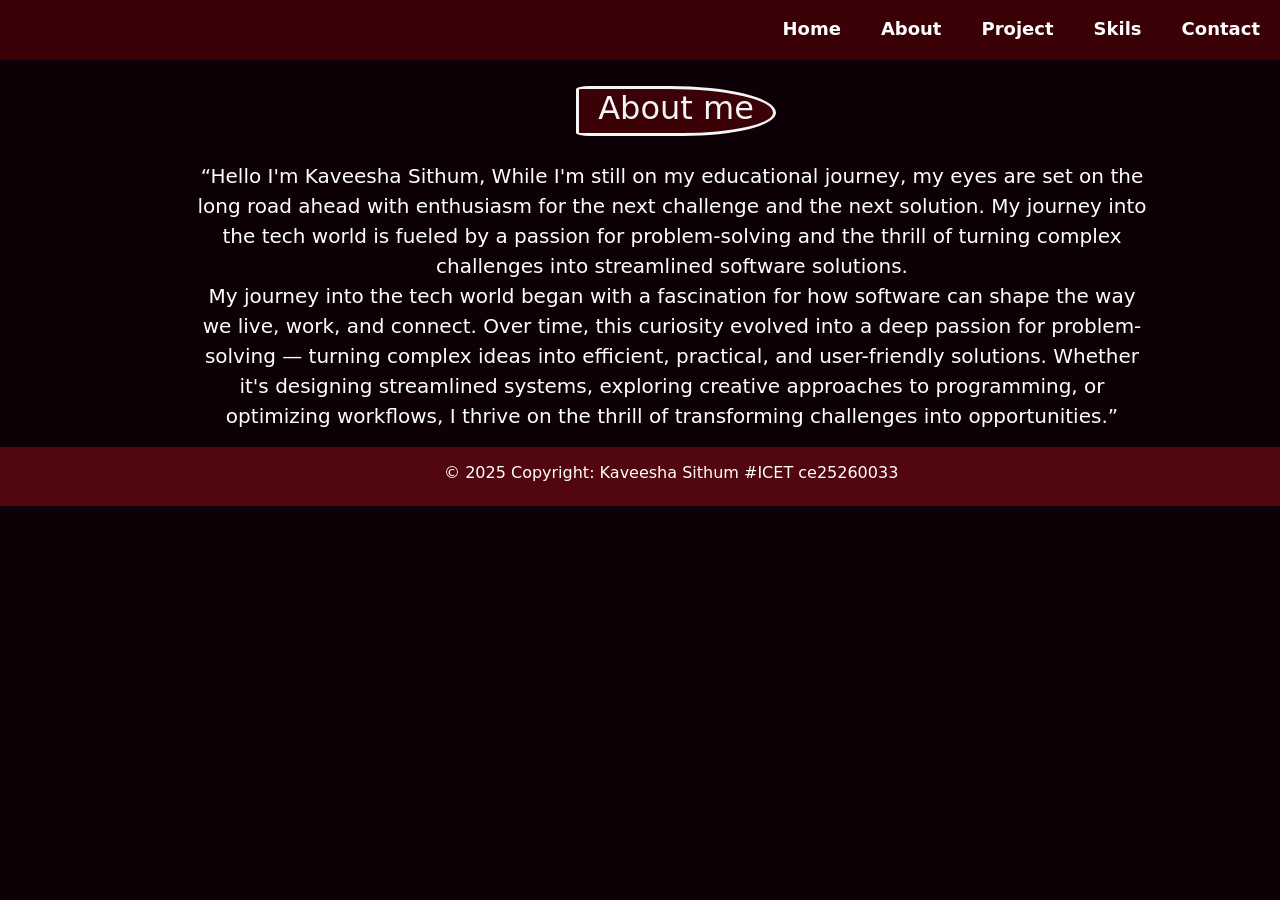
==== about.html @ ac1e4d2e "Add footer" ====
<!DOCTYPE html>
<html lang="en">

<head>
    <meta charset="UTF-8">
    <meta name="viewport" content="width=device-width, initial-scale=1.0">
    <title>MyPortfolio</title>
    <link href="https://cdn.jsdelivr.net/npm/bootstrap@5.3.7/dist/css/bootstrap.min.css" rel="stylesheet"
        integrity="sha384-LN+7fdVzj6u52u30Kp6M/trliBMCMKTyK833zpbD+pXdCLuTusPj697FH4R/5mcr" crossorigin="anonymous">
    <link rel="stylesheet" href="/assest/Styles.css">
</head>

<body style="background-color: #0D0006;">
    <div id="navbar">
        <li><a href="/index.html">Home</a></li>
        <li><a href="/about.html">About</a></li>
        <li><a href="">Project</a></li>
        <li><a href="">Skils</a></li>
        <li><a href="/contact.html">Contact</a></li>
    </div>
    <h2
        style="margin-left: 45%;margin-top: 2%; text-align: center;border-style: solid;border-radius: 10% 80% 70% 10%;color: whitesmoke;width: 200px;height: 50px;background-color:#3A0107;">
        About me</h2>
    <div class="aboutParagraph">
        <p>
            “Hello I'm Kaveesha Sithum, While I'm still on my educational journey, my eyes are set on the long road
            ahead with enthusiasm for the next challenge and the next solution. My journey into the tech world is
            fueled by a passion for problem-solving and the thrill of turning complex challenges into streamlined
            software solutions.<br>My journey into the tech world began with a fascination for how software can
            shape the way we live, work, and connect. Over time, this curiosity evolved into a deep passion for
            problem-solving — turning complex ideas into efficient, practical, and user-friendly solutions. Whether
            it's designing streamlined systems, exploring creative approaches to programming, or optimizing
            workflows, I thrive on the thrill of transforming challenges into opportunities.”
        </p>
    </div>

    <footer style="background-color: #4f020a;">
        <div class="text-center p-3" style="background-color: #52060d;">
            <h6 class="text-white" style="margin-left: 5%;"> © 2025 Copyright: Kaveesha Sithum #ICET ce25260033</h6>
        </div>
    </footer>
</body>

</html>
---- assest/Styles.css ----
* {
     margin: 0;
    padding: 0;
}

#navbar{
    display: flex;
    justify-items: right;
    justify-content: right;
    height: 60px;
    background-color:#3A0107;
    width: 100%;
}

#navbar li{
    list-style: none;
    padding: 0 20px;
    margin-top: 15px;
}

#navbar li a {
    text-decoration: none;
    font-size: 18px;
    font-weight: 600;
    color: white;
}

.hero{
    width: 100%;
    display: flex;
    background-color: #0D0006;
}

.aboutParagraph{
    margin-top: 2%;
    font-size: 20px;
    margin-left: 15%;
    text-align: center;
    width: 75%;
    color: white;
}
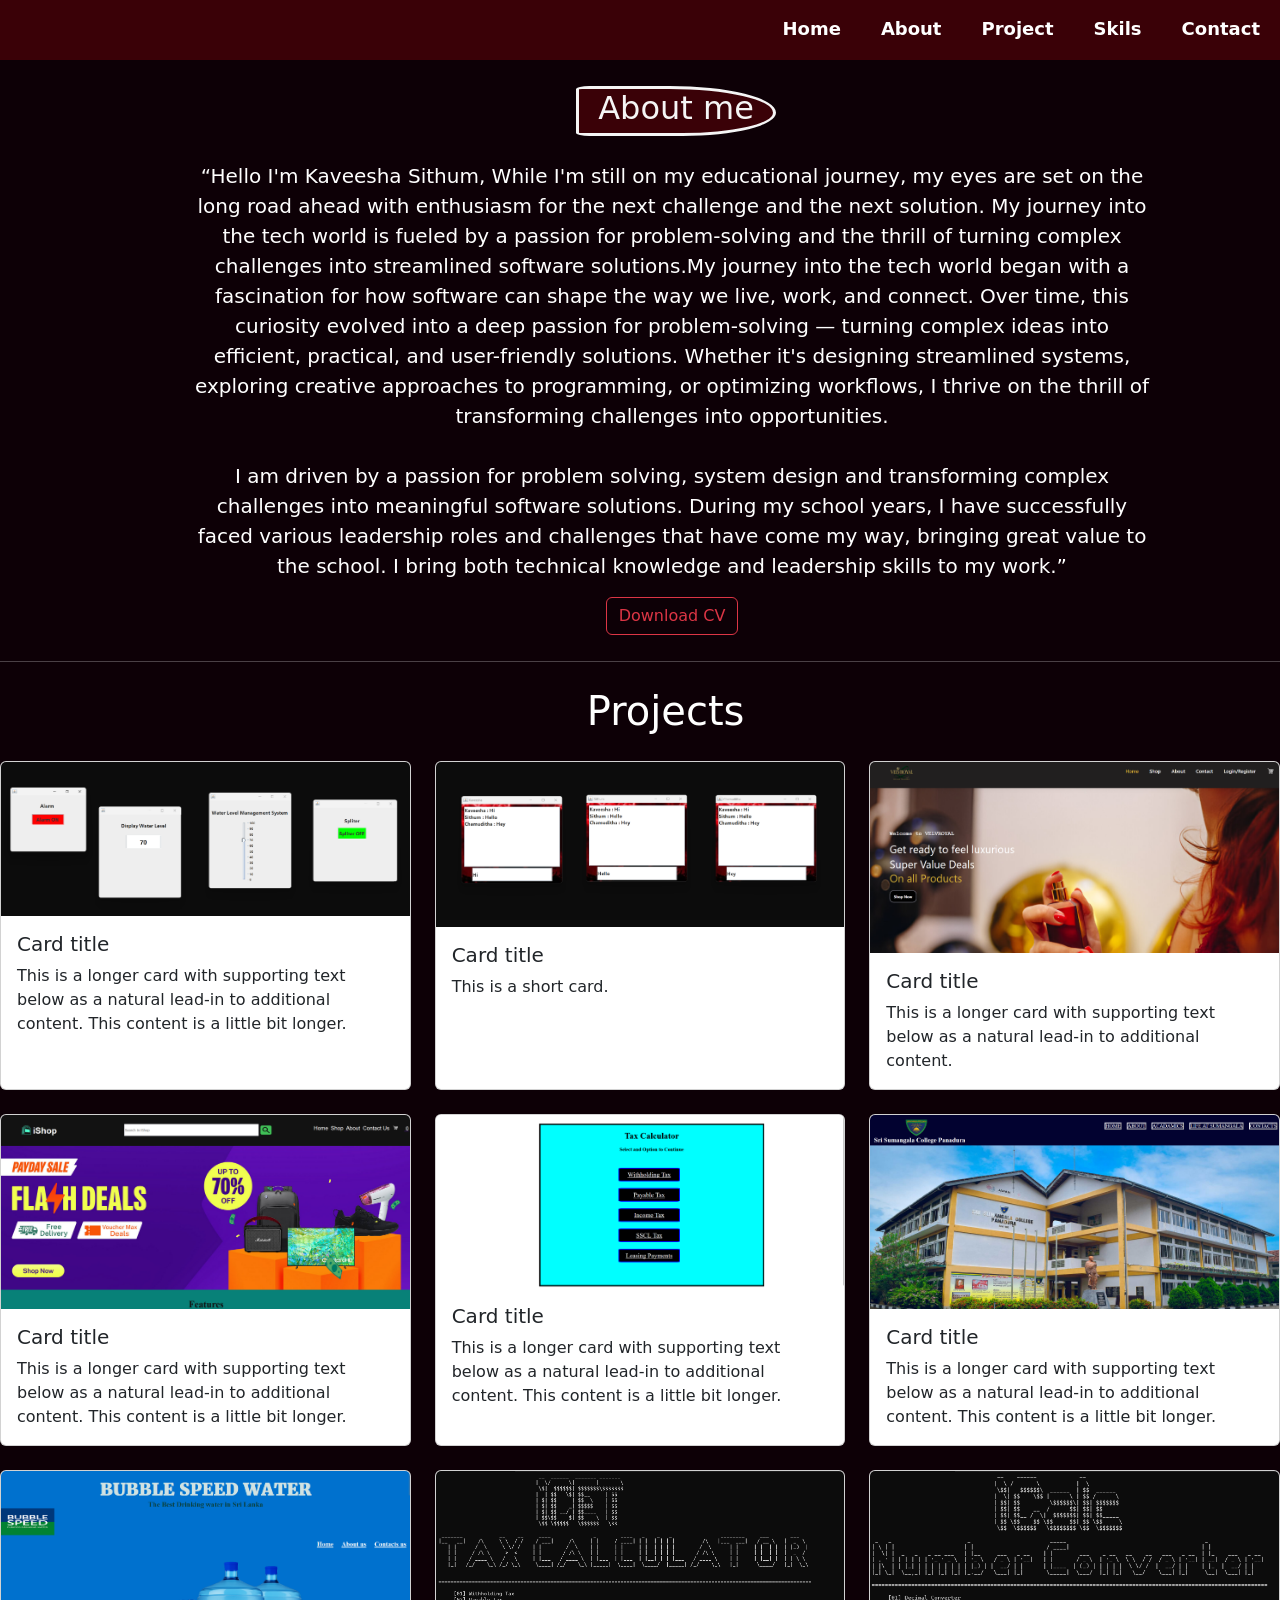
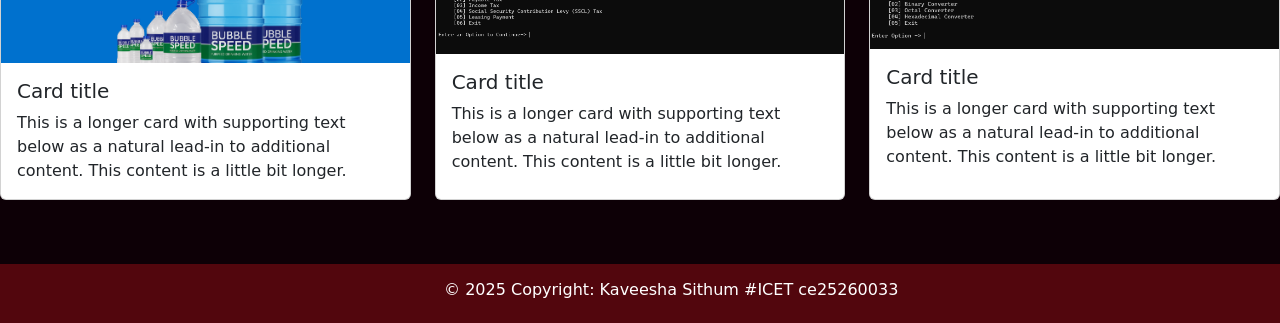
==== commit 4749cd63: "Add Projects Section" ====
--- a/about.html
+++ b/about.html
@@ -14,7 +14,7 @@
     <div id="navbar">
         <li><a href="/index.html">Home</a></li>
         <li><a href="/about.html">About</a></li>
-        <li><a href="">Project</a></li>
+        <li><a href="#Projects">Project</a></li>
         <li><a href="">Skils</a></li>
         <li><a href="/contact.html">Contact</a></li>
     </div>
@@ -26,15 +26,112 @@
             “Hello I'm Kaveesha Sithum, While I'm still on my educational journey, my eyes are set on the long road
             ahead with enthusiasm for the next challenge and the next solution. My journey into the tech world is
             fueled by a passion for problem-solving and the thrill of turning complex challenges into streamlined
-            software solutions.<br>My journey into the tech world began with a fascination for how software can
+            software solutions.My journey into the tech world began with a fascination for how software can
             shape the way we live, work, and connect. Over time, this curiosity evolved into a deep passion for
             problem-solving — turning complex ideas into efficient, practical, and user-friendly solutions. Whether
             it's designing streamlined systems, exploring creative approaches to programming, or optimizing
-            workflows, I thrive on the thrill of transforming challenges into opportunities.”
+            workflows, I thrive on the thrill of transforming challenges into opportunities.<br><br>I am driven by a
+            passion for problem solving, system design and transforming complex challenges into meaningful software
+            solutions. During my school years, I have successfully faced various leadership roles and challenges that
+            have come my way, bringing great value to the school. I bring both technical knowledge and leadership skills
+            to my work.”
         </p>
+        <a href="/assest/Kaveesha Sithum CV Resume.pdf"><button type="submit" class="btn btn-outline-danger" >Download
+                CV</button></a>
     </div>
 
-    <footer style="background-color: #4f020a;">
+<hr style="color: white;margin-top: 2%;">
+
+    <div id="Projects">
+        <h1 style="color: white;text-align: center;margin-top: 2%;margin-left: 4%;margin-bottom: 2%;">Projects</h1>
+        <div class="row row-cols-1 row-cols-md-3 g-4">
+  <div class="col">
+    <div class="card h-100">
+      <img src="/assest/Img/Screenshot 2025-08-12 125517.png" class="card-img-top" alt="...">
+      <div class="card-body">
+        <h5 class="card-title">Card title</h5>
+        <p class="card-text">This is a longer card with supporting text below as a natural lead-in to additional content. This content is a little bit longer.</p>
+      </div>
+    </div>
+  </div>
+  <div class="col">
+    <div class="card h-100">
+      <img src="/assest/Img/Screenshot 2025-08-12 124440.png" class="card-img-top" alt="...">
+      <div class="card-body">
+        <h5 class="card-title">Card title</h5>
+        <p class="card-text">This is a short card.</p>
+      </div>
+    </div>
+  </div>
+  <div class="col">
+    <div class="card h-100">
+      <img src="/assest/Img/Screenshot 2025-08-12 123827.png" class="card-img-top" alt="...">
+      <div class="card-body">
+        <h5 class="card-title">Card title</h5>
+        <p class="card-text">This is a longer card with supporting text below as a natural lead-in to additional content.</p>
+      </div>
+    </div>
+  </div>
+  <div class="col">
+    <div class="card h-100">
+      <img src="/assest/Img/Screenshot 2025-08-12 122940.png" class="card-img-top" alt="...">
+      <div class="card-body">
+        <h5 class="card-title">Card title</h5>
+        <p class="card-text">This is a longer card with supporting text below as a natural lead-in to additional content. This content is a little bit longer.</p>
+      </div>
+    </div>
+  </div>
+  <div class="col">
+    <div class="card h-100">
+      <img src="/assest/Img/Screenshot 2025-08-12 123257.png" class="card-img-top" alt="...">
+      <div class="card-body">
+        <h5 class="card-title">Card title</h5>
+        <p class="card-text">This is a longer card with supporting text below as a natural lead-in to additional content. This content is a little bit longer.</p>
+      </div>
+    </div>
+  </div>
+  <div class="col">
+    <div class="card h-100">
+      <img src="/assest/Img/Screenshot 2025-08-12 122008.png" class="card-img-top" alt="...">
+      <div class="card-body">
+        <h5 class="card-title">Card title</h5>
+        <p class="card-text">This is a longer card with supporting text below as a natural lead-in to additional content. This content is a little bit longer.</p>
+      </div>
+    </div>
+  </div>
+  <div class="col">
+    <div class="card h-100">
+      <img src="/assest/Img/Screenshot 2025-08-12 121720.png" class="card-img-top" alt="...">
+      <div class="card-body">
+        <h5 class="card-title">Card title</h5>
+        <p class="card-text">This is a longer card with supporting text below as a natural lead-in to additional content. This content is a little bit longer.</p>
+      </div>
+    </div>
+  </div>
+  <div class="col">
+    <div class="card h-100">
+      <img src="/assest/Img/Screenshot 2025-08-12 112551.png" class="card-img-top" alt="...">
+      <div class="card-body">
+        <h5 class="card-title">Card title</h5>
+        <p class="card-text">This is a longer card with supporting text below as a natural lead-in to additional content. This content is a little bit longer.</p>
+      </div>
+    </div>
+  </div>
+  <div class="col">
+    <div class="card h-100">
+      <img src="/assest/Img/Screenshot 2025-08-12 121251.png" class="card-img-top" alt="...">
+      <div class="card-body">
+        <h5 class="card-title">Card title</h5>
+        <p class="card-text">This is a longer card with supporting text below as a natural lead-in to additional content. This content is a little bit longer.</p>
+      </div>
+    </div>
+  </div>
+</div>
+
+
+    </div>
+
+    <footer style="background-color: #4f020a; margin-top: 5%;">
         <div class="text-center p-3" style="background-color: #52060d;">
             <h6 class="text-white" style="margin-left: 5%;"> © 2025 Copyright: Kaveesha Sithum #ICET ce25260033</h6>
         </div>
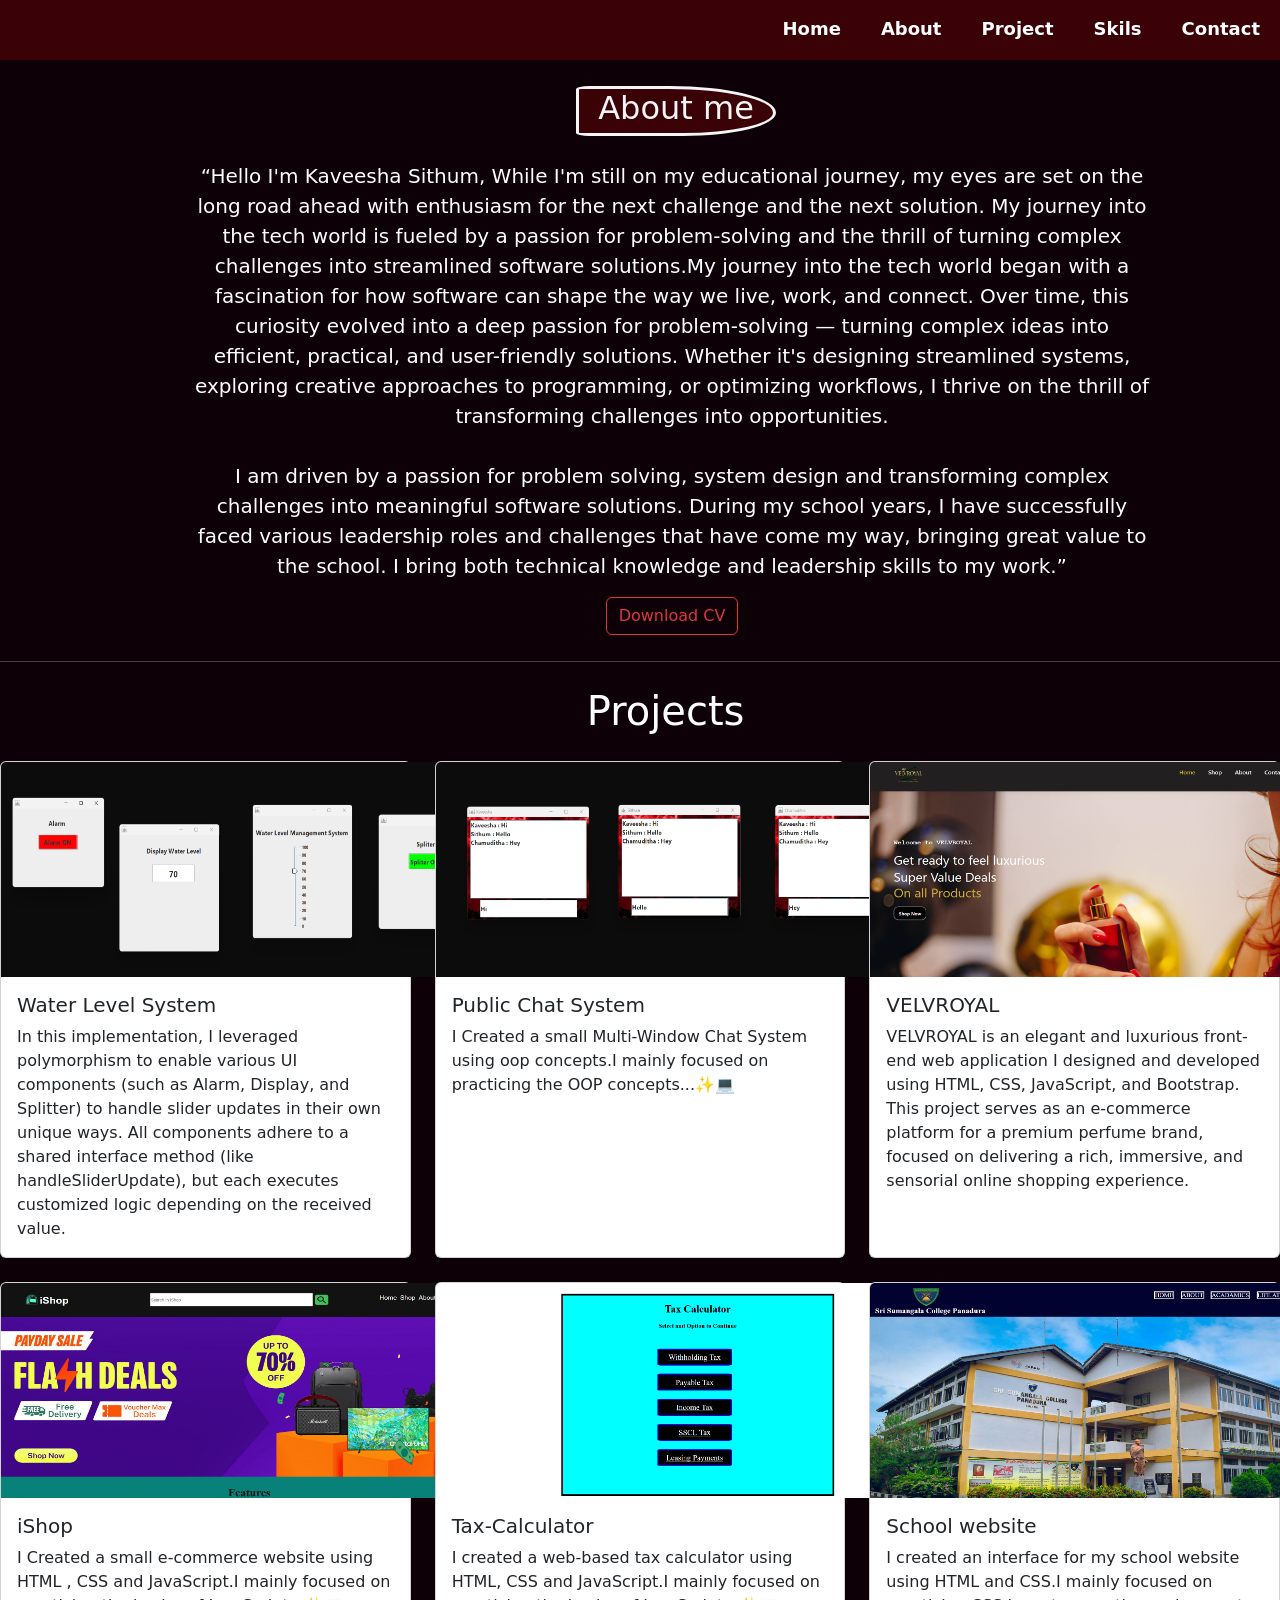
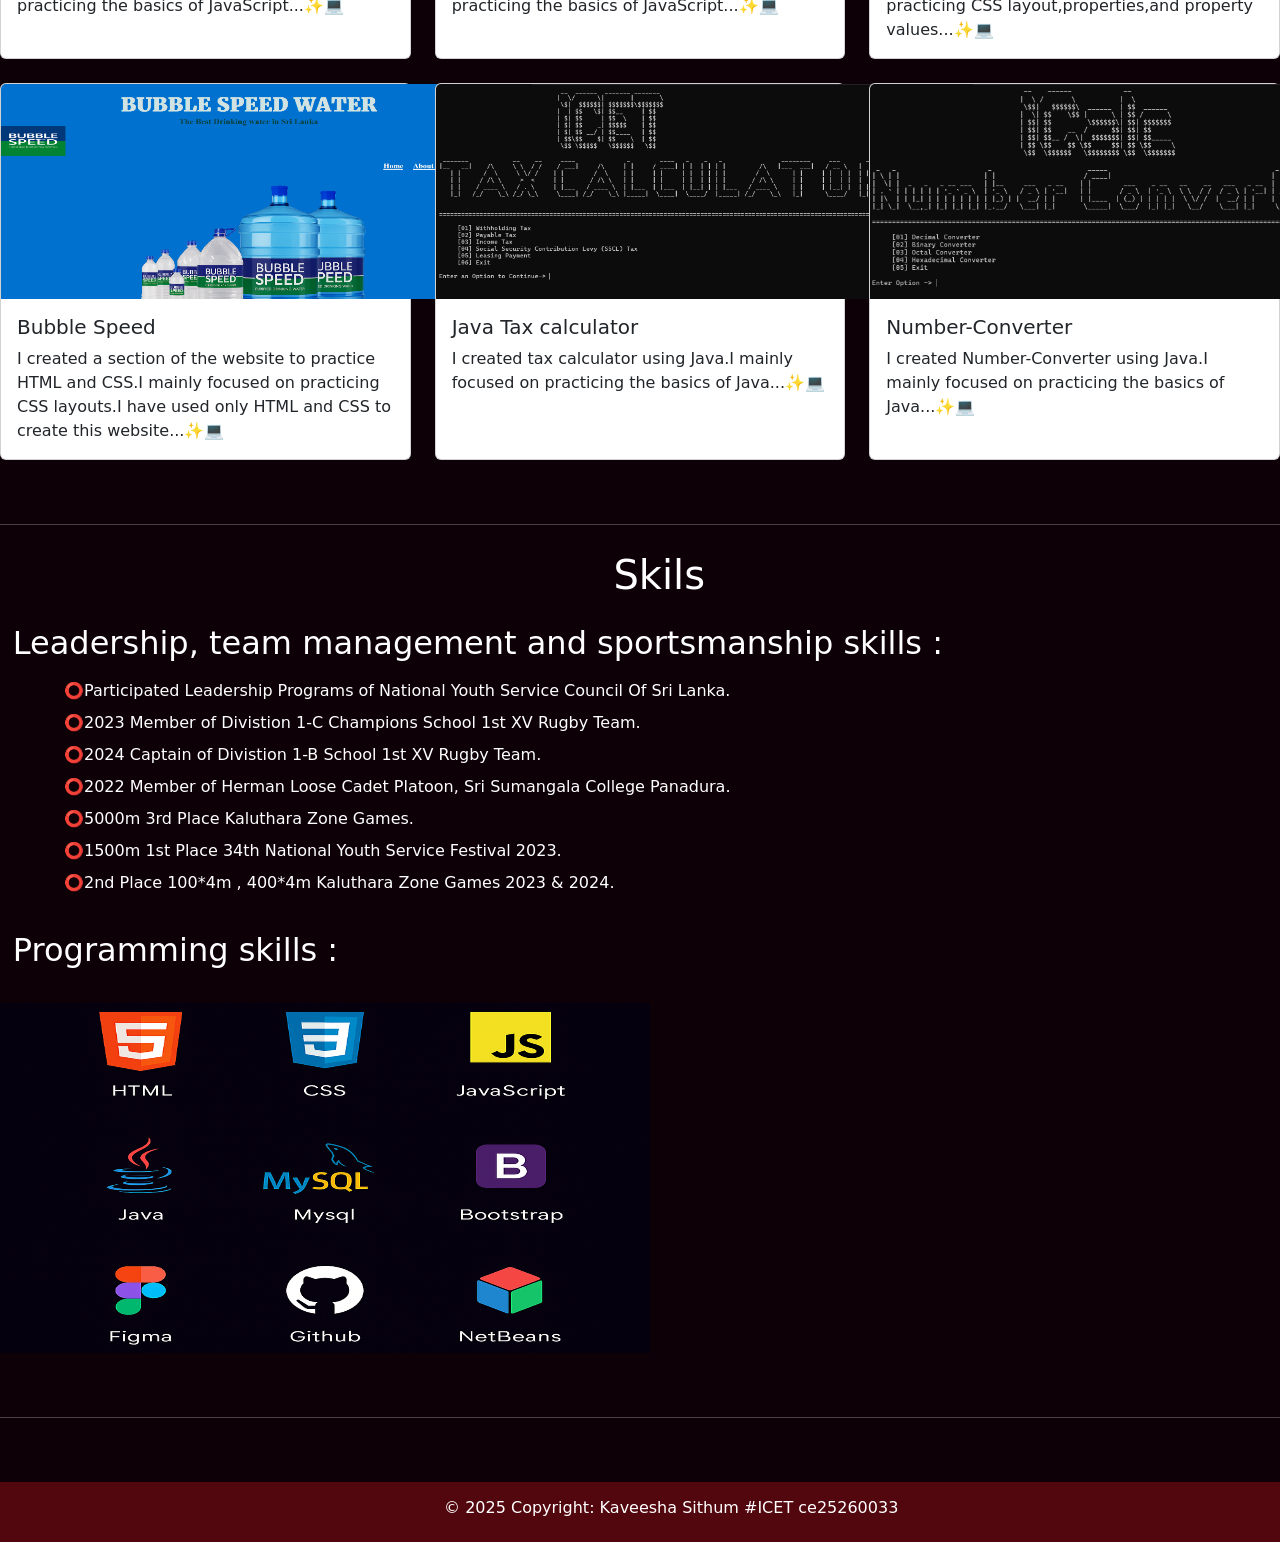
==== commit d8ce10a3: "completed About" ====
--- a/about.html
+++ b/about.html
@@ -15,7 +15,7 @@
         <li><a href="/index.html">Home</a></li>
         <li><a href="/about.html">About</a></li>
         <li><a href="#Projects">Project</a></li>
-        <li><a href="">Skils</a></li>
+        <li><a href="#Skils">Skils</a></li>
         <li><a href="/contact.html">Contact</a></li>
     </div>
     <h2
@@ -36,100 +36,145 @@
             have come my way, bringing great value to the school. I bring both technical knowledge and leadership skills
             to my work.”
         </p>
-        <a href="/assest/Kaveesha Sithum CV Resume.pdf"><button type="submit" class="btn btn-outline-danger" >Download
+        <a href="/assest/Kaveesha Sithum CV Resume.pdf"><button type="submit" class="btn btn-outline-danger">Download
                 CV</button></a>
     </div>
 
-<hr style="color: white;margin-top: 2%;">
+    <hr style="color: white;margin-top: 2%;">
 
     <div id="Projects">
         <h1 style="color: white;text-align: center;margin-top: 2%;margin-left: 4%;margin-bottom: 2%;">Projects</h1>
         <div class="row row-cols-1 row-cols-md-3 g-4">
-  <div class="col">
-    <div class="card h-100">
-      <img src="/assest/Img/Screenshot 2025-08-12 125517.png" class="card-img-top" alt="...">
-      <div class="card-body">
-        <h5 class="card-title">Card title</h5>
-        <p class="card-text">This is a longer card with supporting text below as a natural lead-in to additional content. This content is a little bit longer.</p>
-      </div>
-    </div>
-  </div>
-  <div class="col">
-    <div class="card h-100">
-      <img src="/assest/Img/Screenshot 2025-08-12 124440.png" class="card-img-top" alt="...">
-      <div class="card-body">
-        <h5 class="card-title">Card title</h5>
-        <p class="card-text">This is a short card.</p>
-      </div>
-    </div>
-  </div>
-  <div class="col">
-    <div class="card h-100">
-      <img src="/assest/Img/Screenshot 2025-08-12 123827.png" class="card-img-top" alt="...">
-      <div class="card-body">
-        <h5 class="card-title">Card title</h5>
-        <p class="card-text">This is a longer card with supporting text below as a natural lead-in to additional content.</p>
-      </div>
-    </div>
-  </div>
-  <div class="col">
-    <div class="card h-100">
-      <img src="/assest/Img/Screenshot 2025-08-12 122940.png" class="card-img-top" alt="...">
-      <div class="card-body">
-        <h5 class="card-title">Card title</h5>
-        <p class="card-text">This is a longer card with supporting text below as a natural lead-in to additional content. This content is a little bit longer.</p>
-      </div>
-    </div>
-  </div>
-  <div class="col">
-    <div class="card h-100">
-      <img src="/assest/Img/Screenshot 2025-08-12 123257.png" class="card-img-top" alt="...">
-      <div class="card-body">
-        <h5 class="card-title">Card title</h5>
-        <p class="card-text">This is a longer card with supporting text below as a natural lead-in to additional content. This content is a little bit longer.</p>
-      </div>
-    </div>
-  </div>
-  <div class="col">
-    <div class="card h-100">
-      <img src="/assest/Img/Screenshot 2025-08-12 122008.png" class="card-img-top" alt="...">
-      <div class="card-body">
-        <h5 class="card-title">Card title</h5>
-        <p class="card-text">This is a longer card with supporting text below as a natural lead-in to additional content. This content is a little bit longer.</p>
-      </div>
-    </div>
-  </div>
-  <div class="col">
-    <div class="card h-100">
-      <img src="/assest/Img/Screenshot 2025-08-12 121720.png" class="card-img-top" alt="...">
-      <div class="card-body">
-        <h5 class="card-title">Card title</h5>
-        <p class="card-text">This is a longer card with supporting text below as a natural lead-in to additional content. This content is a little bit longer.</p>
-      </div>
-    </div>
-  </div>
-  <div class="col">
-    <div class="card h-100">
-      <img src="/assest/Img/Screenshot 2025-08-12 112551.png" class="card-img-top" alt="...">
-      <div class="card-body">
-        <h5 class="card-title">Card title</h5>
-        <p class="card-text">This is a longer card with supporting text below as a natural lead-in to additional content. This content is a little bit longer.</p>
-      </div>
-    </div>
-  </div>
-  <div class="col">
-    <div class="card h-100">
-      <img src="/assest/Img/Screenshot 2025-08-12 121251.png" class="card-img-top" alt="...">
-      <div class="card-body">
-        <h5 class="card-title">Card title</h5>
-        <p class="card-text">This is a longer card with supporting text below as a natural lead-in to additional content. This content is a little bit longer.</p>
-      </div>
-    </div>
-  </div>
-</div>
+            <div class="col">
+                <div class="card h-100">
+                    <img src="/assest/Img/Screenshot 2025-08-12 125517.png" class="card-img-top" alt="..."
+                        style="width: 495px;height: 215px;">
+                    <div class="card-body">
+                        <h5 class="card-title">Water Level System</h5>
+                        <p class="card-text">In this implementation, I leveraged polymorphism to enable various UI
+                            components (such as Alarm, Display, and Splitter) to handle slider updates in their own
+                            unique ways. All components adhere to a shared interface method (like handleSliderUpdate),
+                            but each executes customized logic depending on the received value.</p>
+                    </div>
+                </div>
+            </div>
+            <div class="col">
+                <div class="card h-100">
+                    <img src="/assest/Img/Screenshot 2025-08-12 124440.png" class="card-img-top" alt="..."
+                        style="width: 495px;height: 215px;">
+                    <div class="card-body">
+                        <h5 class="card-title">Public Chat System</h5>
+                        <p class="card-text">I Created a small Multi-Window Chat System using oop concepts.I mainly
+                            focused on practicing the OOP concepts...✨️💻</p>
+                    </div>
+                </div>
+            </div>
+            <div class="col">
+                <div class="card h-100">
+                    <img src="/assest/Img/Screenshot 2025-08-12 123827.png" class="card-img-top" alt="..."
+                        style="width: 495px;height: 215px;">
+                    <div class="card-body">
+                        <h5 class="card-title">VELVROYAL</h5>
+                        <p class="card-text">VELVROYAL is an elegant and luxurious front-end web application I designed
+                            and developed using HTML, CSS, JavaScript, and Bootstrap. This project serves as an
+                            e-commerce platform for a premium perfume brand, focused on delivering a rich, immersive,
+                            and sensorial online shopping experience.</p>
+                    </div>
+                </div>
+            </div>
+            <div class="col">
+                <div class="card h-100">
+                    <img src="/assest/Img/Screenshot 2025-08-12 122940.png" class="card-img-top" alt="..."
+                        style="width: 495px;height: 215px;">
+                    <div class="card-body">
+                        <h5 class="card-title">iShop</h5>
+                        <p class="card-text">I Created a small e-commerce website using HTML , CSS and JavaScript.I
+                            mainly focused on practicing the basics of JavaScript...✨️💻</p>
+                    </div>
+                </div>
+            </div>
+            <div class="col">
+                <div class="card h-100">
+                    <img src="/assest/Img/Screenshot 2025-08-12 123257.png" class="card-img-top" alt="..."
+                        style="width: 495px;height: 215px;">
+                    <div class="card-body">
+                        <h5 class="card-title">Tax-Calculator</h5>
+                        <p class="card-text">I created a web-based tax calculator using HTML, CSS and JavaScript.I
+                            mainly focused on practicing the basics of JavaScript...✨️💻</p>
+                    </div>
+                </div>
+            </div>
+            <div class="col">
+                <div class="card h-100">
+                    <img src="/assest/Img/Screenshot 2025-08-12 122008.png" class="card-img-top" alt="..."
+                        style="width: 495px;height: 215px;">
+                    <div class="card-body">
+                        <h5 class="card-title">School website</h5>
+                        <p class="card-text">I created an interface for my school website using HTML and CSS.I mainly
+                            focused on practicing CSS layout,properties,and property values...✨️💻</p>
+                    </div>
+                </div>
+            </div>
+            <div class="col">
+                <div class="card h-100">
+                    <img src="/assest/Img/Screenshot 2025-08-12 121720.png" class="card-img-top" alt="..."
+                        style="width: 495px;height: 215px;">
+                    <div class="card-body">
+                        <h5 class="card-title">Bubble Speed</h5>
+                        <p class="card-text">I created a section of the website to practice HTML and CSS.I mainly
+                            focused on practicing CSS layouts.I have used only HTML and CSS to create this
+                            website...✨️💻
+                        </p>
+                    </div>
+                </div>
+            </div>
+            <div class="col">
+                <div class="card h-100">
+                    <img src="/assest/Img/Screenshot 2025-08-12 112551.png" class="card-img-top" alt="..."
+                        style="width: 495px;height: 215px;">
+                    <div class="card-body">
+                        <h5 class="card-title">Java Tax calculator</h5>
+                        <p class="card-text">I created tax calculator using Java.I
+                            mainly focused on practicing the basics of Java...✨️💻
+                        </p>
+                    </div>
+                </div>
+            </div>
+            <div class="col">
+                <div class="card h-100">
+                    <img src="/assest/Img/Screenshot 2025-08-12 121251.png" class="card-img-top" alt="..."
+                        style="width: 495px;height: 215px;">
+                    <div class="card-body">
+                        <h5 class="card-title">Number-Converter</h5>
+                        <p class="card-text">I created Number-Converter using Java.I
+                            mainly focused on practicing the basics of Java...✨️💻</p>
+                    </div>
+                </div>
+            </div>
+        </div>
 
 
     </div>
+    <hr style="color: white;margin-top: 5%;">
+
+    <div id="Skils">
+        <h1 style="color: white;text-align: center;margin-top: 2%;margin-left: 3%;margin-bottom: 2%;">Skils</h1>
+        <h2 style="margin-left: 1%;">Leadership, team management and sportsmanship skills :</h2>
+        <h6>⭕Participated Leadership Programs of National Youth Service Council
+            Of Sri Lanka.<br>
+            ⭕2023 Member of Divistion 1-C Champions School 1st XV Rugby
+            Team.<br>
+            ⭕2024 Captain of Divistion 1-B School 1st XV Rugby Team.<br>
+            ⭕2022 Member of Herman Loose Cadet Platoon, Sri Sumangala
+            College Panadura.<br>
+            ⭕5000m 3rd Place Kaluthara Zone Games.<br>
+            ⭕1500m 1st Place 34th National Youth Service Festival 2023.<br>
+            ⭕2nd Place 100*4m , 400*4m Kaluthara Zone Games 2023 & 2024.</h6><br>
+
+        <h2 style="margin-left: 1%;">Programming skills :</h2>
+        <img src="/assest/Img/ChatGPT Image Aug 12, 2025, 03_46_50 PM.png" style="width: 650px;height: 350px;margin-top:2%;">
+    </div>
+    <hr style="color: white;margin-top: 5%;">
 
     <footer style="background-color: #4f020a; margin-top: 5%;">
         <div class="text-center p-3" style="background-color: #52060d;">
--- a/assest/Styles.css
+++ b/assest/Styles.css
@@ -39,3 +39,12 @@
     width: 75%;
     color: white;
 }
+
+#Skils{
+    color: white;
+}
+#Skils h6{
+    margin-left: 5%;
+    line-height: 2;
+    margin-top: 1%;
+}
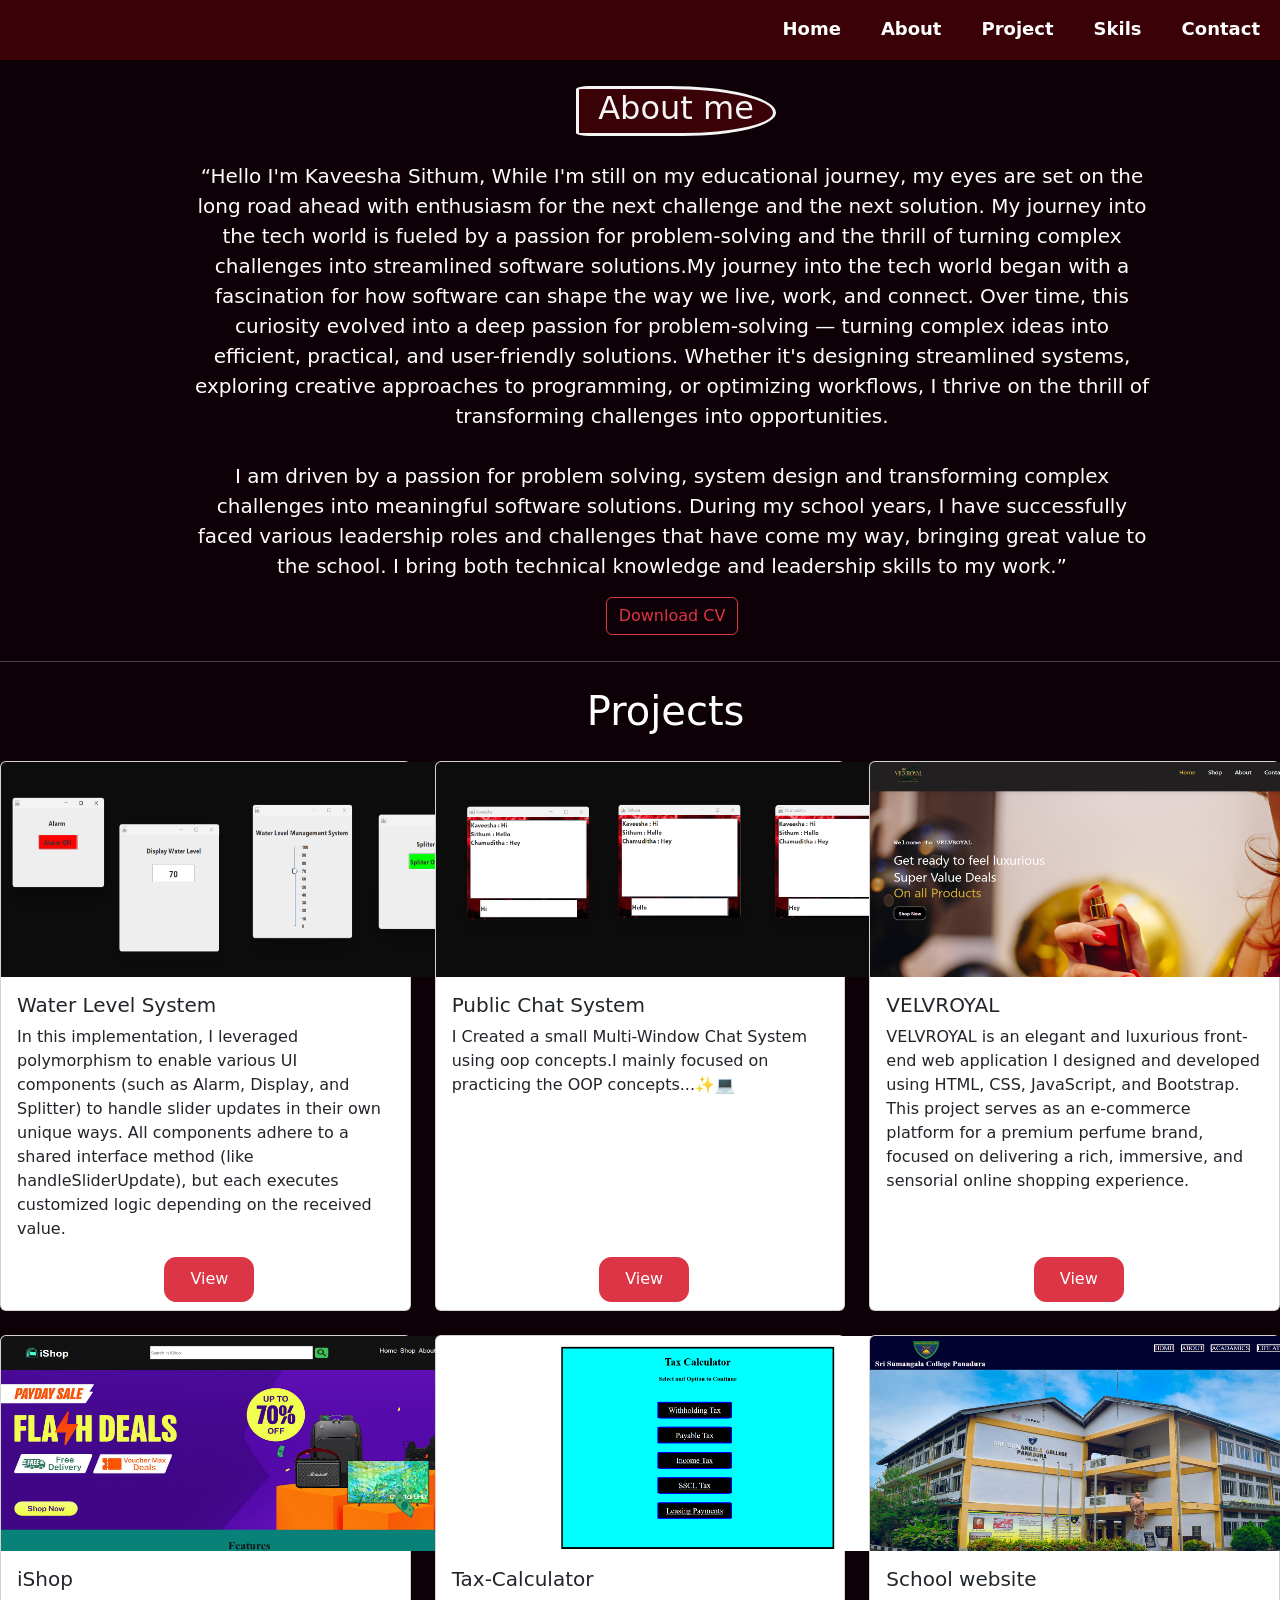
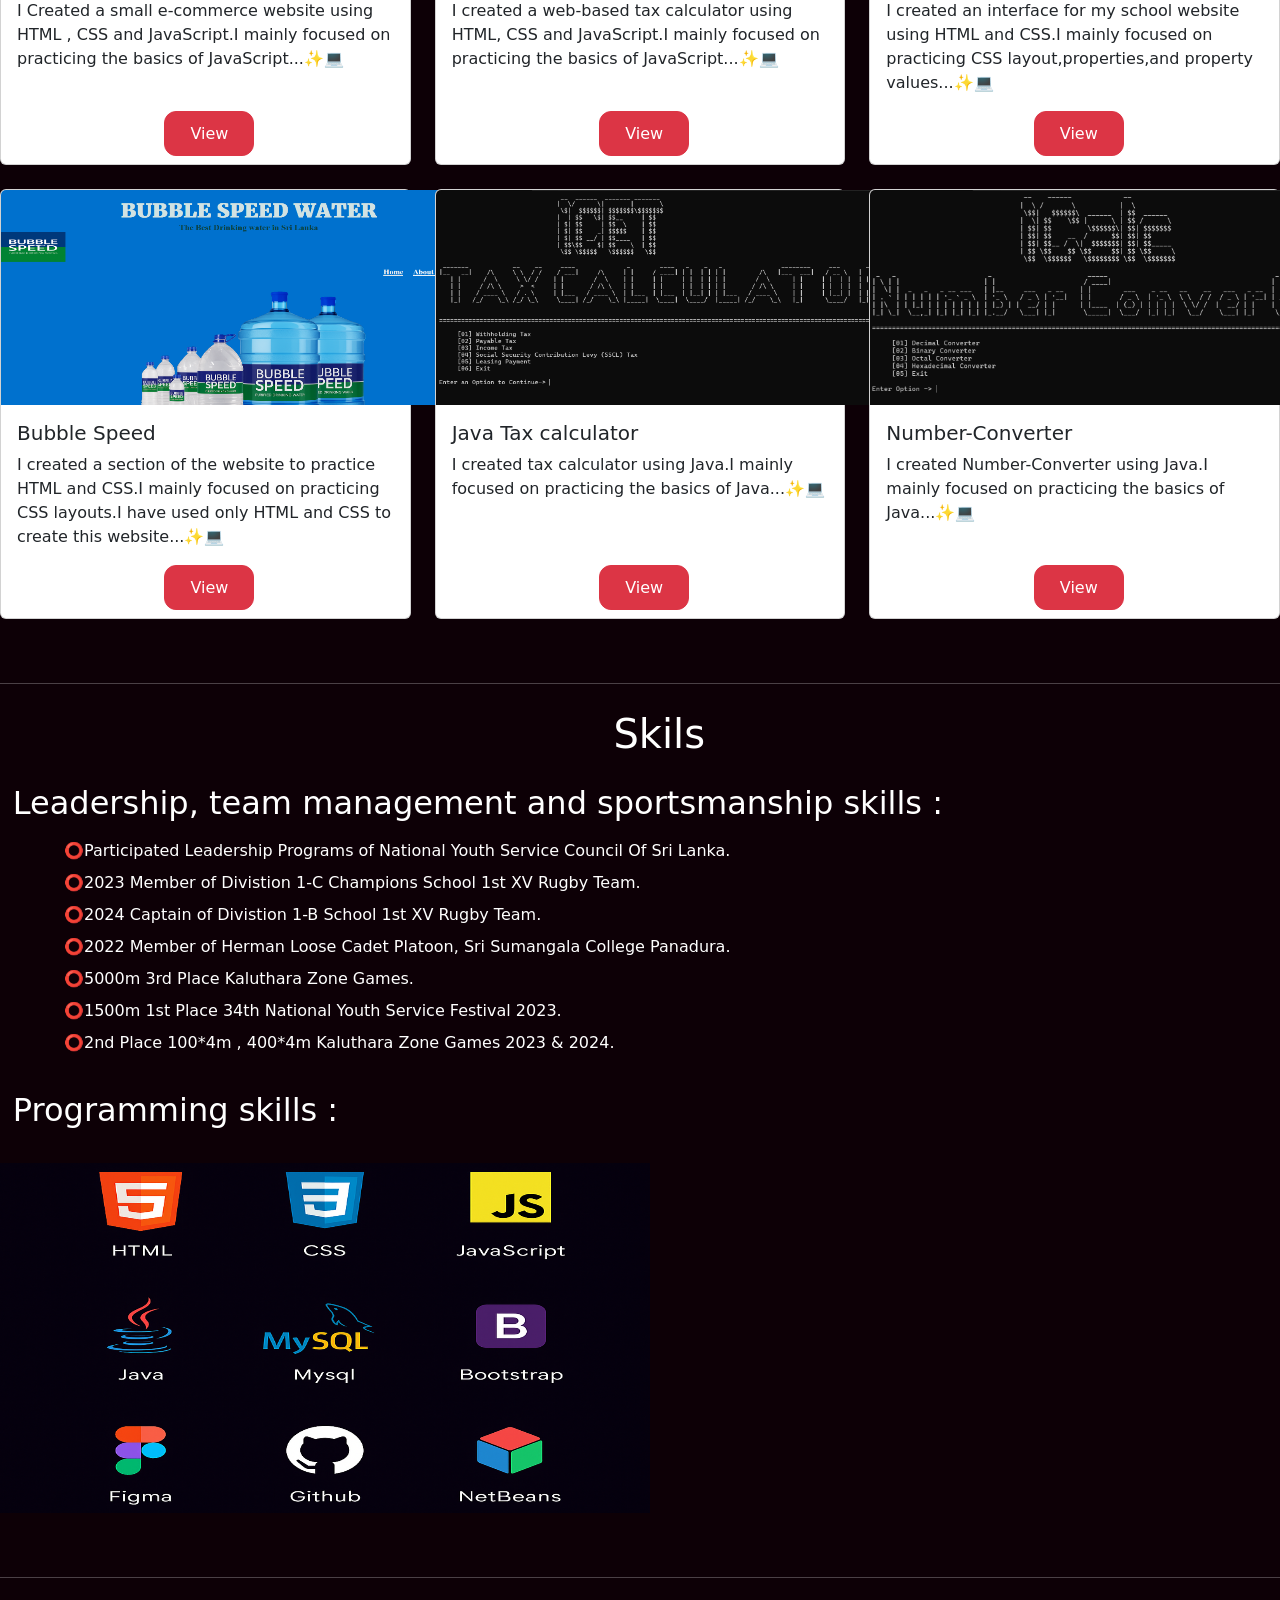
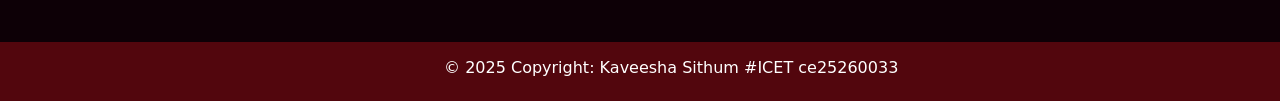
==== commit 068a39e6: "Complite WebSite" ====
--- a/about.html
+++ b/about.html
@@ -56,6 +56,7 @@
                             unique ways. All components adhere to a shared interface method (like handleSliderUpdate),
                             but each executes customized logic depending on the received value.</p>
                     </div>
+                    <a href="https://github.com/Kaveesha420/WaterLevelSystem"><button type="submit" class="btn btn-danger" style="margin-left: 40%;margin-bottom: 2%;width: 90px;height: 45px;border-radius: 12px;">View</button></a>
                 </div>
             </div>
             <div class="col">
@@ -67,6 +68,7 @@
                         <p class="card-text">I Created a small Multi-Window Chat System using oop concepts.I mainly
                             focused on practicing the OOP concepts...✨️💻</p>
                     </div>
+                     <a href="https://github.com/Kaveesha420/PublicChat"><button type="submit" class="btn btn-danger" style="margin-left: 40%;margin-bottom: 2%;width: 90px;height: 45px;border-radius: 12px;">View</button></a>
                 </div>
             </div>
             <div class="col">
@@ -80,6 +82,7 @@
                             e-commerce platform for a premium perfume brand, focused on delivering a rich, immersive,
                             and sensorial online shopping experience.</p>
                     </div>
+                     <a href="https://github.com/Kaveesha420/VELVROYAL"><button type="submit" class="btn btn-danger" style="margin-left: 40%;margin-bottom: 2%;width: 90px;height: 45px;border-radius: 12px;">View</button></a>
                 </div>
             </div>
             <div class="col">
@@ -91,6 +94,7 @@
                         <p class="card-text">I Created a small e-commerce website using HTML , CSS and JavaScript.I
                             mainly focused on practicing the basics of JavaScript...✨️💻</p>
                     </div>
+                     <a href="https://github.com/Kaveesha420/iShop"><button type="submit" class="btn btn-danger" style="margin-left: 40%;margin-bottom: 2%;width: 90px;height: 45px;border-radius: 12px;">View</button></a>
                 </div>
             </div>
             <div class="col">
@@ -102,6 +106,7 @@
                         <p class="card-text">I created a web-based tax calculator using HTML, CSS and JavaScript.I
                             mainly focused on practicing the basics of JavaScript...✨️💻</p>
                     </div>
+                     <a href="https://github.com/Kaveesha420/Web-Base-TaxCalculator"><button type="submit" class="btn btn-danger" style="margin-left: 40%;margin-bottom: 2%;width: 90px;height: 45px;border-radius: 12px;">View</button></a>
                 </div>
             </div>
             <div class="col">
@@ -113,6 +118,7 @@
                         <p class="card-text">I created an interface for my school website using HTML and CSS.I mainly
                             focused on practicing CSS layout,properties,and property values...✨️💻</p>
                     </div>
+                     <a href="https://github.com/Kaveesha420/School-WebSite"><button type="submit" class="btn btn-danger" style="margin-left: 40%;margin-bottom: 2%;width: 90px;height: 45px;border-radius: 12px;">View</button></a>
                 </div>
             </div>
             <div class="col">
@@ -126,6 +132,7 @@
                             website...✨️💻
                         </p>
                     </div>
+                     <a href=""><button type="submit" class="btn btn-danger" style="margin-left: 40%;margin-bottom: 2%;width: 90px;height: 45px;border-radius: 12px;">View</button></a>
                 </div>
             </div>
             <div class="col">
@@ -138,6 +145,7 @@
                             mainly focused on practicing the basics of Java...✨️💻
                         </p>
                     </div>
+                     <a href="https://github.com/Kaveesha420/Tax-Calculator-Java"><button type="submit" class="btn btn-danger" style="margin-left: 40%;margin-bottom: 2%;width: 90px;height: 45px;border-radius: 12px;">View</button></a>
                 </div>
             </div>
             <div class="col">
@@ -149,6 +157,7 @@
                         <p class="card-text">I created Number-Converter using Java.I
                             mainly focused on practicing the basics of Java...✨️💻</p>
                     </div>
+                     <a href="https://github.com/Kaveesha420/NumberConverter-Java"><button type="submit" class="btn btn-danger" style="margin-left: 40%;margin-bottom: 2%;width: 90px;height: 45px;border-radius: 12px;">View</button></a>
                 </div>
             </div>
         </div>
